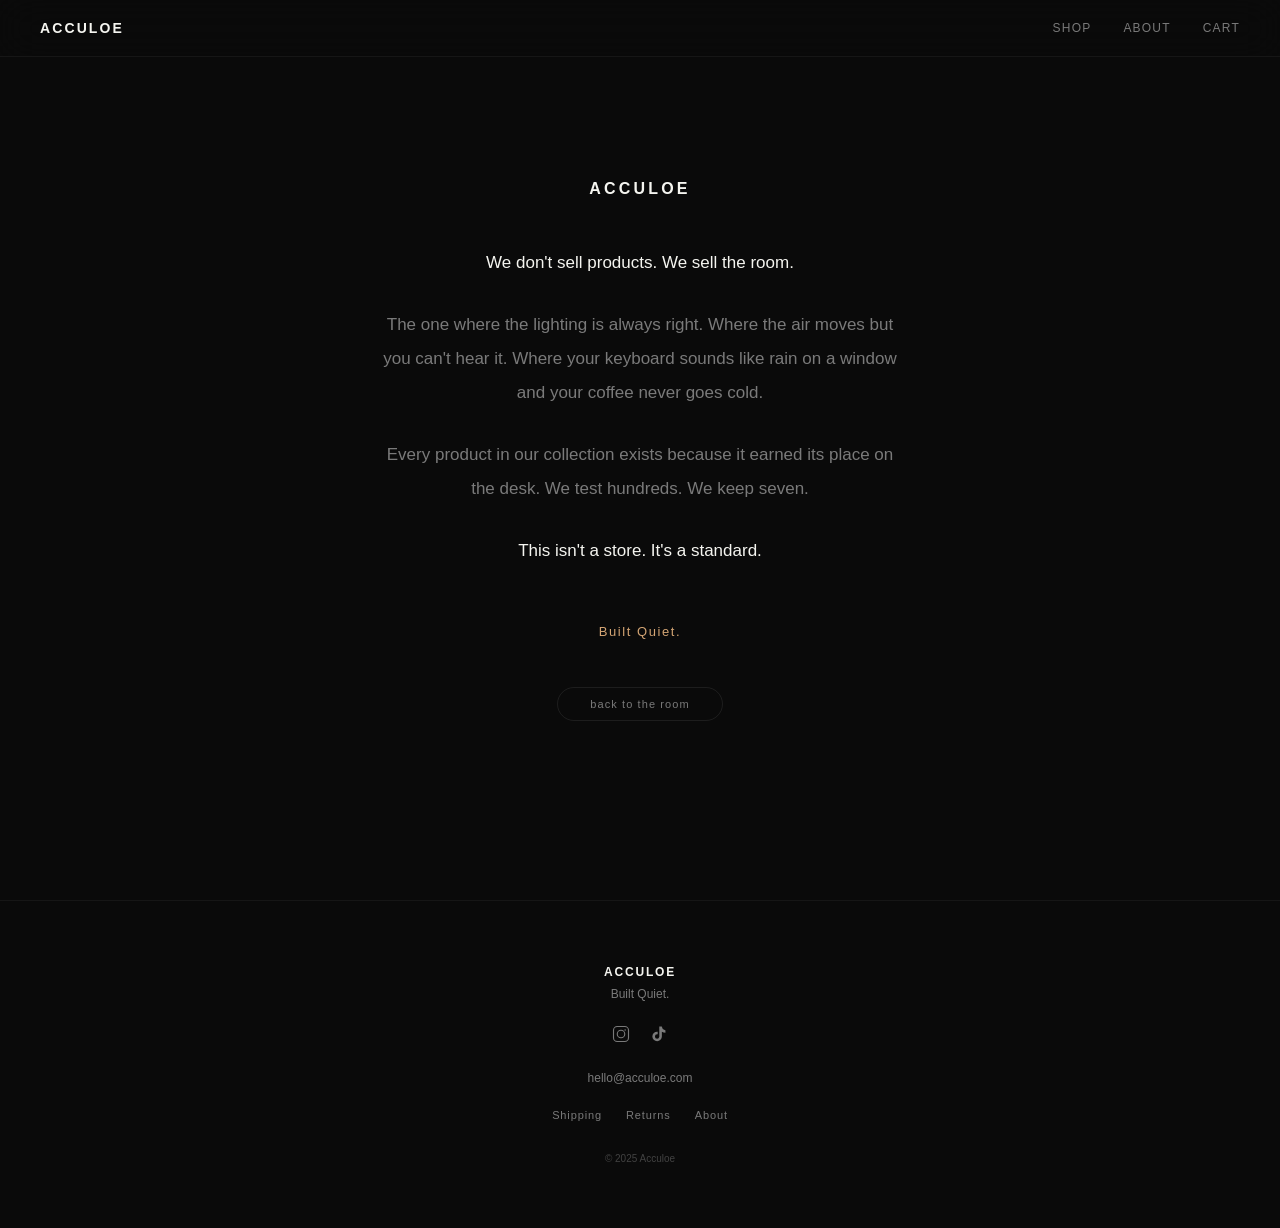
==== about.html @ 8dc31683 "Create about.html" ====
<!DOCTYPE html>
<html lang="en">
<head>
  <meta charset="UTF-8">
  <meta name="viewport" content="width=device-width, initial-scale=1.0">
  <title>About — Acculoe</title>
  <meta name="description" content="We don't sell products. We sell the room.">
  <link rel="stylesheet" href="css/style.css">
  <style>
    .about {
      min-height: 100vh;
      display: flex;
      flex-direction: column;
      align-items: center;
      justify-content: center;
      padding: 6rem 2.5rem;
      text-align: center;
      max-width: 600px;
      margin: 0 auto;
    }
    .about-logo {
      font-size: 1rem;
      font-weight: 700;
      letter-spacing: 0.2em;
      margin-bottom: 3rem;
      color: #f5f5f0;
    }
    .about-body p {
      font-size: 1.0625rem;
      line-height: 2;
      color: #7a7a7a;
      margin-bottom: 1.75rem;
    }
    .about-body p:last-child {
      margin-bottom: 0;
    }
    .about-body .about-highlight {
      color: #f5f5f0;
    }
    .about-tagline {
      margin-top: 3.5rem;
      font-size: 0.8125rem;
      font-weight: 500;
      letter-spacing: 0.12em;
      color: #d4a574;
    }
    .about-back {
      margin-top: 3rem;
      font-size: 0.6875rem;
      letter-spacing: 0.1em;
      color: #7a7a7a;
      border: 1px solid rgba(255, 255, 255, 0.08);
      padding: 0.625rem 2rem;
      border-radius: 100px;
      display: inline-block;
      transition: border-color 0.5s ease, color 0.5s ease;
    }
    .about-back:hover {
      border-color: rgba(212, 165, 116, 0.4);
      color: #d4a574;
    }
  </style>
</head>
<body>

  <!-- ===== NAVIGATION ===== -->
  <nav class="nav">
    <a href="/" class="nav-logo">ACCULOE</a>
    <div class="nav-links">
      <a href="/#collection">Shop</a>
      <a href="about.html">About</a>
      <a href="/" id="cart-toggle">Cart</a>
    </div>
  </nav>

  <!-- ===== ABOUT ===== -->
  <section class="about">
    <div class="about-logo">ACCULOE</div>
    <div class="about-body">
      <p class="about-highlight">We don't sell products. We sell the room.</p>
      <p>The one where the lighting is always right. Where the air moves but you can't hear it. Where your keyboard sounds like rain on a window and your coffee never goes cold.</p>
      <p>Every product in our collection exists because it earned its place on the desk. We test hundreds. We keep seven.</p>
      <p class="about-highlight">This isn't a store. It's a standard.</p>
    </div>
    <div class="about-tagline">Built Quiet.</div>
    <a href="/" class="about-back">back to the room</a>
  </section>

  <!-- ===== FOOTER ===== -->
  <footer class="footer">
    <div class="footer-logo">ACCULOE</div>
    <div class="footer-tagline">Built Quiet.</div>
    <div class="footer-social">
      <a href="https://instagram.com/acculoe" target="_blank" rel="noopener" aria-label="Instagram">
        <svg viewBox="0 0 24 24" fill="none" stroke="currentColor" stroke-width="1.5" stroke-linecap="round" stroke-linejoin="round">
          <rect x="2" y="2" width="20" height="20" rx="5"/>
          <circle cx="12" cy="12" r="5"/>
          <circle cx="17.5" cy="6.5" r="1" fill="currentColor" stroke="none"/>
        </svg>
      </a>
      <a href="https://tiktok.com/@acculoe" target="_blank" rel="noopener" aria-label="TikTok">
        <svg viewBox="0 0 24 24" fill="currentColor">
          <path d="M19.59 6.69a4.83 4.83 0 01-3.77-4.25V2h-3.45v13.67a2.89 2.89 0 01-2.88 2.5 2.89 2.89 0 01-2.89-2.89 2.89 2.89 0 012.89-2.89c.28 0 .54.04.79.1v-3.5a6.37 6.37 0 00-.79-.05A6.34 6.34 0 003.15 15.2a6.34 6.34 0 006.34 6.34 6.34 6.34 0 006.34-6.34V8.87a8.16 8.16 0 004.76 1.52v-3.4a4.85 4.85 0 01-1-.3z"/>
        </svg>
      </a>
    </div>
    <div class="footer-email">hello@acculoe.com</div>
    <div class="footer-links">
      <a href="#">Shipping</a>
      <a href="#">Returns</a>
      <a href="about.html">About</a>
    </div>
    <div class="footer-copy">&copy; 2025 Acculoe</div>
  </footer>

</body>
</html>
---- css/style.css ----
/* ========================================
   ACCULOE — Built Quiet.
   Design System + Complete Styles
   ======================================== */

/* --- FONTS --- */
@import url('https://api.fontshare.com/v2/css?f[]=satoshi@400,500,700&display=swap');

/* --- RESET --- */
*, *::before, *::after {
  margin: 0;
  padding: 0;
  box-sizing: border-box;
}

html {
  scroll-behavior: smooth;
  font-size: 16px;
}

body {
  font-family: 'Satoshi', 'Inter', -apple-system, sans-serif;
  background: #0a0a0a;
  color: #f5f5f0;
  overflow-x: hidden;
  -webkit-font-smoothing: antialiased;
}

a {
  color: inherit;
  text-decoration: none;
}

button {
  font-family: inherit;
  cursor: pointer;
  border: none;
  background: none;
}

img {
  max-width: 100%;
  display: block;
}

/* --- NAVIGATION --- */
.nav {
  position: fixed;
  top: 0;
  left: 0;
  right: 0;
  z-index: 1000;
  padding: 1.25rem 2.5rem;
  display: flex;
  justify-content: space-between;
  align-items: center;
  background: rgba(10, 10, 10, 0.6);
  backdrop-filter: blur(20px);
  -webkit-backdrop-filter: blur(20px);
  border-bottom: 1px solid rgba(255, 255, 255, 0.05);
  transition: transform 0.5s ease;
}

.nav.hidden {
  transform: translateY(-100%);
}

.nav-logo {
  font-size: 0.875rem;
  font-weight: 700;
  letter-spacing: 0.15em;
  color: #f5f5f0;
}

.nav-links {
  display: flex;
  gap: 2rem;
  align-items: center;
}

.nav-links a {
  font-size: 0.75rem;
  font-weight: 500;
  letter-spacing: 0.1em;
  text-transform: uppercase;
  color: #7a7a7a;
  transition: color 0.5s ease;
}

.nav-links a:hover {
  color: #f5f5f0;
}

.nav-cart-count {
  color: #8ecae6;
}

/* --- HERO / ROOM --- */
.hero {
  position: relative;
  width: 100%;
  height: 100vh;
  display: flex;
  align-items: center;
  justify-content: center;
  overflow: hidden;
  background: #0a0a0a;
}

.hero-bg {
  position: absolute;
  inset: 0;
  background-image: url('../img/room.png');
  background-size: cover;
  background-position: center;
  background-repeat: no-repeat;
  opacity: 0;
  transition: opacity 1.5s ease;
}

.hero-bg.loaded {
  opacity: 1;
}

/* fallback gradient when no room image */
.hero-gradient {
  position: absolute;
  inset: 0;
  background:
    radial-gradient(ellipse at 30% 40%, rgba(212, 165, 116, 0.08) 0%, transparent 60%),
    radial-gradient(ellipse at 70% 50%, rgba(142, 202, 230, 0.05) 0%, transparent 50%),
    #0a0a0a;
}

.hero-text {
  position: relative;
  z-index: 10;
  text-align: center;
  opacity: 0;
  transform: translateY(20px);
  animation: heroFadeIn 1.5s ease 0.5s forwards;
}

.hero-title {
  font-size: 1.5rem;
  font-weight: 700;
  letter-spacing: 0.2em;
  margin-bottom: 0.75rem;
}

.hero-tagline {
  font-size: 0.875rem;
  font-weight: 400;
  letter-spacing: 0.1em;
  color: #7a7a7a;
}

.hero-enter {
  margin-top: 3rem;
  font-size: 0.625rem;
  font-weight: 500;
  letter-spacing: 0.15em;
  text-transform: uppercase;
  color: #7a7a7a;
  opacity: 0;
  animation: heroPulse 3s ease 2s infinite;
}

@keyframes heroFadeIn {
  to {
    opacity: 1;
    transform: translateY(0);
  }
}

@keyframes heroPulse {
  0%, 100% { opacity: 0.3; }
  50% { opacity: 0.7; }
}

/* --- ROOM HOTSPOTS --- */
.hotspot {
  position: absolute;
  width: 40px;
  height: 40px;
  border-radius: 50%;
  cursor: pointer;
  z-index: 20;
  transition: all 0.6s ease;
}

.hotspot::before {
  content: '';
  position: absolute;
  inset: -4px;
  border-radius: 50%;
  border: 1px solid rgba(212, 165, 116, 0.3);
  animation: hotspotPulse 3s ease infinite;
}

.hotspot::after {
  content: '';
  position: absolute;
  inset: 0;
  border-radius: 50%;
  background: rgba(212, 165, 116, 0.15);
  transition: background 0.5s ease;
}

.hotspot:hover::after {
  background: rgba(212, 165, 116, 0.35);
}

.hotspot-label {
  position: absolute;
  bottom: calc(100% + 12px);
  left: 50%;
  transform: translateX(-50%);
  white-space: nowrap;
  font-size: 0.6875rem;
  font-weight: 500;
  letter-spacing: 0.08em;
  color: #f5f5f0;
  background: rgba(10, 10, 10, 0.8);
  padding: 0.375rem 0.75rem;
  border-radius: 6px;
  opacity: 0;
  transition: opacity 0.4s ease;
  pointer-events: none;
}

.hotspot:hover .hotspot-label {
  opacity: 1;
}

@keyframes hotspotPulse {
  0%, 100% { opacity: 0.4; transform: scale(1); }
  50% { opacity: 0.8; transform: scale(1.15); }
}

/* --- SCROLL CUE --- */
.scroll-cue {
  position: absolute;
  bottom: 2rem;
  left: 50%;
  transform: translateX(-50%);
  z-index: 10;
  display: flex;
  flex-direction: column;
  align-items: center;
  gap: 0.5rem;
  opacity: 0;
  animation: heroFadeIn 1s ease 3s forwards;
}

.scroll-cue span {
  font-size: 0.625rem;
  letter-spacing: 0.12em;
  text-transform: uppercase;
  color: #7a7a7a;
}

.scroll-cue-line {
  width: 1px;
  height: 32px;
  background: linear-gradient(to bottom, #7a7a7a, transparent);
  animation: scrollDrift 2s ease infinite;
}

@keyframes scrollDrift {
  0% { opacity: 0.3; transform: scaleY(0.6); }
  50% { opacity: 0.7; transform: scaleY(1); }
  100% { opacity: 0.3; transform: scaleY(0.6); }
}

/* --- COLLECTION SECTION --- */
.collection {
  padding: 6rem 2.5rem;
  max-width: 1200px;
  margin: 0 auto;
}

.collection-heading {
  font-size: 0.75rem;
  font-weight: 500;
  letter-spacing: 0.15em;
  text-transform: uppercase;
  color: #7a7a7a;
  margin-bottom: 3rem;
  text-align: center;
}

/* --- PRODUCT GRID --- */
.product-grid {
  display: grid;
  grid-template-columns: repeat(3, 1fr);
  gap: 2rem;
}

.product-card {
  background: rgba(255, 255, 255, 0.04);
  backdrop-filter: blur(20px);
  -webkit-backdrop-filter: blur(20px);
  border: 1px solid rgba(255, 255, 255, 0.08);
  border-radius: 16px;
  overflow: hidden;
  cursor: pointer;
  transition: transform 0.5s ease, border-color 0.5s ease, box-shadow 0.5s ease;
  opacity: 0;
  transform: translateY(30px);
}

.product-card.visible {
  opacity: 1;
  transform: translateY(0);
  transition: opacity 0.8s ease, transform 0.8s ease, border-color 0.5s ease, box-shadow 0.5s ease;
}

.product-card:hover {
  transform: translateY(-4px);
  border-color: rgba(212, 165, 116, 0.2);
  box-shadow: 0 20px 60px rgba(212, 165, 116, 0.08);
}

.product-card-image {
  width: 100%;
  aspect-ratio: 4 / 3;
  background: rgba(255, 255, 255, 0.02);
  display: flex;
  align-items: center;
  justify-content: center;
  overflow: hidden;
}

.product-card-image img {
  width: 100%;
  height: 100%;
  object-fit: cover;
  transition: transform 0.6s ease;
}

.product-card:hover .product-card-image img {
  transform: scale(1.03);
}

.product-card-image .placeholder-icon {
  font-size: 2rem;
  color: #7a7a7a;
  opacity: 0.3;
}

.product-card-body {
  padding: 1.5rem;
}

.product-card-name {
  font-size: 0.9375rem;
  font-weight: 500;
  margin-bottom: 0.375rem;
}

.product-card-tagline {
  font-size: 0.8125rem;
  color: #7a7a7a;
  margin-bottom: 1rem;
}

.product-card-price {
  font-size: 1rem;
  font-weight: 500;
  color: #d4a574;
}

/* --- BRAND STATEMENT --- */
.brand-statement {
  padding: 8rem 2.5rem;
  text-align: center;
  max-width: 640px;
  margin: 0 auto;
}

.brand-statement p {
  font-size: 1.125rem;
  line-height: 1.8;
  color: #7a7a7a;
  font-weight: 400;
}

/* --- FOOTER --- */
.footer {
  padding: 4rem 2.5rem;
  text-align: center;
  border-top: 1px solid rgba(255, 255, 255, 0.05);
}

.footer-logo {
  font-size: 0.75rem;
  font-weight: 700;
  letter-spacing: 0.15em;
  margin-bottom: 0.5rem;
}

.footer-tagline {
  font-size: 0.75rem;
  color: #7a7a7a;
  margin-bottom: 1.5rem;
}

.footer-social {
  display: flex;
  justify-content: center;
  gap: 1.25rem;
  margin-bottom: 1.5rem;
}

.footer-social a {
  color: #7a7a7a;
  transition: color 0.5s ease;
}

.footer-social a:hover {
  color: #f5f5f0;
}

.footer-social svg {
  width: 18px;
  height: 18px;
}

.footer-email {
  font-size: 0.75rem;
  color: #7a7a7a;
  margin-bottom: 1.5rem;
}

.footer-links {
  display: flex;
  justify-content: center;
  gap: 1.5rem;
  margin-bottom: 2rem;
}

.footer-links a {
  font-size: 0.6875rem;
  letter-spacing: 0.08em;
  color: #7a7a7a;
  transition: color 0.5s ease;
}

.footer-links a:hover {
  color: #f5f5f0;
}

.footer-copy {
  font-size: 0.625rem;
  color: rgba(122, 122, 122, 0.5);
}

/* --- PRODUCT DETAIL PANEL --- */
.panel-overlay {
  position: fixed;
  inset: 0;
  background: rgba(0, 0, 0, 0.6);
  z-index: 2000;
  opacity: 0;
  pointer-events: none;
  transition: opacity 0.5s ease;
}

.panel-overlay.active {
  opacity: 1;
  pointer-events: auto;
}

.product-panel {
  position: fixed;
  top: 0;
  right: 0;
  width: 420px;
  height: 100vh;
  z-index: 2001;
  background: rgba(18, 18, 18, 0.95);
  backdrop-filter: blur(30px);
  -webkit-backdrop-filter: blur(30px);
  border-left: 1px solid rgba(255, 255, 255, 0.08);
  transform: translateX(100%);
  transition: transform 0.5s cubic-bezier(0.16, 1, 0.3, 1);
  overflow-y: auto;
  display: flex;
  flex-direction: column;
}

.product-panel.active {
  transform: translateX(0);
}

.panel-close {
  position: absolute;
  top: 1.25rem;
  right: 1.25rem;
  width: 36px;
  height: 36px;
  display: flex;
  align-items: center;
  justify-content: center;
  color: #7a7a7a;
  font-size: 1.25rem;
  z-index: 10;
  transition: color 0.3s ease;
}

.panel-close:hover {
  color: #f5f5f0;
}

.panel-image {
  width: 100%;
  aspect-ratio: 1;
  background: rgba(255, 255, 255, 0.02);
  display: flex;
  align-items: center;
  justify-content: center;
}

.panel-image img {
  width: 100%;
  height: 100%;
  object-fit: cover;
}

.panel-content {
  padding: 2rem;
  flex: 1;
  display: flex;
  flex-direction: column;
}

.panel-name {
  font-size: 1.25rem;
  font-weight: 700;
  letter-spacing: 0.02em;
  margin-bottom: 0.5rem;
}

.panel-tagline {
  font-size: 0.875rem;
  color: #7a7a7a;
  margin-bottom: 1.25rem;
}

.panel-description {
  font-size: 0.875rem;
  line-height: 1.7;
  color: #7a7a7a;
  margin-bottom: 2rem;
}

.panel-price {
  font-size: 1.5rem;
  font-weight: 700;
  color: #d4a574;
  margin-bottom: 2rem;
}

.btn-add {
  width: 100%;
  padding: 1rem;
  background: #8ecae6;
  color: #0a0a0a;
  font-size: 0.8125rem;
  font-weight: 600;
  letter-spacing: 0.08em;
  text-transform: uppercase;
  border-radius: 10px;
  transition: background 0.4s ease, transform 0.3s ease;
  margin-top: auto;
}

.btn-add:hover {
  background: #a8d8ea;
  transform: scale(1.01);
}

.btn-add.added {
  background: #10b981;
}

/* --- CART PANEL --- */
.cart-panel {
  position: fixed;
  top: 0;
  right: 0;
  width: 420px;
  height: 100vh;
  z-index: 2001;
  background: rgba(18, 18, 18, 0.95);
  backdrop-filter: blur(30px);
  -webkit-backdrop-filter: blur(30px);
  border-left: 1px solid rgba(255, 255, 255, 0.08);
  transform: translateX(100%);
  transition: transform 0.5s cubic-bezier(0.16, 1, 0.3, 1);
  overflow-y: auto;
  display: flex;
  flex-direction: column;
  padding: 2rem;
}

.cart-panel.active {
  transform: translateX(0);
}

.cart-header {
  display: flex;
  justify-content: space-between;
  align-items: center;
  margin-bottom: 2rem;
}

.cart-title {
  font-size: 0.75rem;
  font-weight: 500;
  letter-spacing: 0.12em;
  text-transform: uppercase;
  color: #7a7a7a;
}

.cart-items {
  flex: 1;
  display: flex;
  flex-direction: column;
  gap: 1.5rem;
}

.cart-item {
  display: flex;
  gap: 1rem;
  padding-bottom: 1.5rem;
  border-bottom: 1px solid rgba(255, 255, 255, 0.05);
}

.cart-item-image {
  width: 64px;
  height: 64px;
  border-radius: 8px;
  background: rgba(255, 255, 255, 0.04);
  overflow: hidden;
  flex-shrink: 0;
}

.cart-item-image img {
  width: 100%;
  height: 100%;
  object-fit: cover;
}

.cart-item-info {
  flex: 1;
}

.cart-item-name {
  font-size: 0.875rem;
  font-weight: 500;
  margin-bottom: 0.25rem;
}

.cart-item-price {
  font-size: 0.8125rem;
  color: #d4a574;
  margin-bottom: 0.5rem;
}

.cart-item-qty {
  display: flex;
  align-items: center;
  gap: 0.75rem;
}

.cart-item-qty button {
  width: 28px;
  height: 28px;
  border-radius: 6px;
  background: rgba(255, 255, 255, 0.06);
  color: #f5f5f0;
  font-size: 0.875rem;
  display: flex;
  align-items: center;
  justify-content: center;
  transition: background 0.3s ease;
}

.cart-item-qty button:hover {
  background: rgba(255, 255, 255, 0.12);
}

.cart-item-qty span {
  font-size: 0.875rem;
  min-width: 20px;
  text-align: center;
}

.cart-item-remove {
  font-size: 0.6875rem;
  color: #7a7a7a;
  letter-spacing: 0.06em;
  margin-top: 0.375rem;
  display: inline-block;
  transition: color 0.3s ease;
}

.cart-item-remove:hover {
  color: #ef4444;
}

.cart-empty {
  flex: 1;
  display: flex;
  align-items: center;
  justify-content: center;
  color: #7a7a7a;
  font-size: 0.875rem;
}

.cart-footer {
  padding-top: 2rem;
  border-top: 1px solid rgba(255, 255, 255, 0.05);
  margin-top: auto;
}

.cart-subtotal {
  display: flex;
  justify-content: space-between;
  margin-bottom: 1.5rem;
}

.cart-subtotal-label {
  font-size: 0.75rem;
  font-weight: 500;
  letter-spacing: 0.1em;
  text-transform: uppercase;
  color: #7a7a7a;
}

.cart-subtotal-value {
  font-size: 1.125rem;
  font-weight: 700;
  color: #d4a574;
}

.btn-checkout {
  width: 100%;
  padding: 1rem;
  background: #8ecae6;
  color: #0a0a0a;
  font-size: 0.8125rem;
  font-weight: 600;
  letter-spacing: 0.08em;
  text-transform: uppercase;
  border-radius: 10px;
  transition: background 0.4s ease;
  margin-bottom: 0.75rem;
}

.btn-checkout:hover {
  background: #a8d8ea;
}

.cart-continue {
  display: block;
  text-align: center;
  font-size: 0.75rem;
  color: #7a7a7a;
  letter-spacing: 0.06em;
  transition: color 0.3s ease;
}

.cart-continue:hover {
  color: #f5f5f0;
}

/* --- MUTE TOGGLE --- */
.mute-toggle {
  position: fixed;
  bottom: 1.5rem;
  left: 1.5rem;
  z-index: 900;
  width: 40px;
  height: 40px;
  display: flex;
  align-items: center;
  justify-content: center;
  gap: 3px;
  cursor: pointer;
  opacity: 0;
  animation: heroFadeIn 1s ease 4s forwards;
}

.mute-bar {
  width: 2px;
  height: 12px;
  background: #7a7a7a;
  border-radius: 1px;
  transition: opacity 0.3s ease;
}

.mute-toggle.playing .mute-bar:nth-child(1) {
  animation: muteWave 1.2s ease infinite 0s;
}
.mute-toggle.playing .mute-bar:nth-child(2) {
  animation: muteWave 1.2s ease infinite 0.2s;
}
.mute-toggle.playing .mute-bar:nth-child(3) {
  animation: muteWave 1.2s ease infinite 0.4s;
}

.mute-toggle.muted .mute-bar {
  opacity: 0.3;
  height: 6px;
}

@keyframes muteWave {
  0%, 100% { height: 6px; opacity: 0.4; }
  50% { height: 16px; opacity: 0.8; }
}

/* --- RESPONSIVE --- */
@media (max-width: 1024px) {
  .product-grid {
    grid-template-columns: repeat(2, 1fr);
  }

  .product-panel,
  .cart-panel {
    width: 360px;
  }
}

@media (max-width: 768px) {
  .nav {
    padding: 1rem 1.25rem;
  }

  .nav-links {
    gap: 1.25rem;
  }

  .hero {
    min-height: 70vh;
  }

  .hero-bg {
    background-image: url('../img/room-mobile.png');
  }

  .hotspot {
    display: none;
  }

  .collection {
    padding: 4rem 1.25rem;
  }

  .product-grid {
    grid-template-columns: 1fr;
    gap: 1.5rem;
  }

  .product-panel,
  .cart-panel {
    width: 100%;
  }

  .brand-statement {
    padding: 5rem 1.25rem;
  }

  .brand-statement p {
    font-size: 1rem;
  }

  .footer {
    padding: 3rem 1.25rem;
  }
}
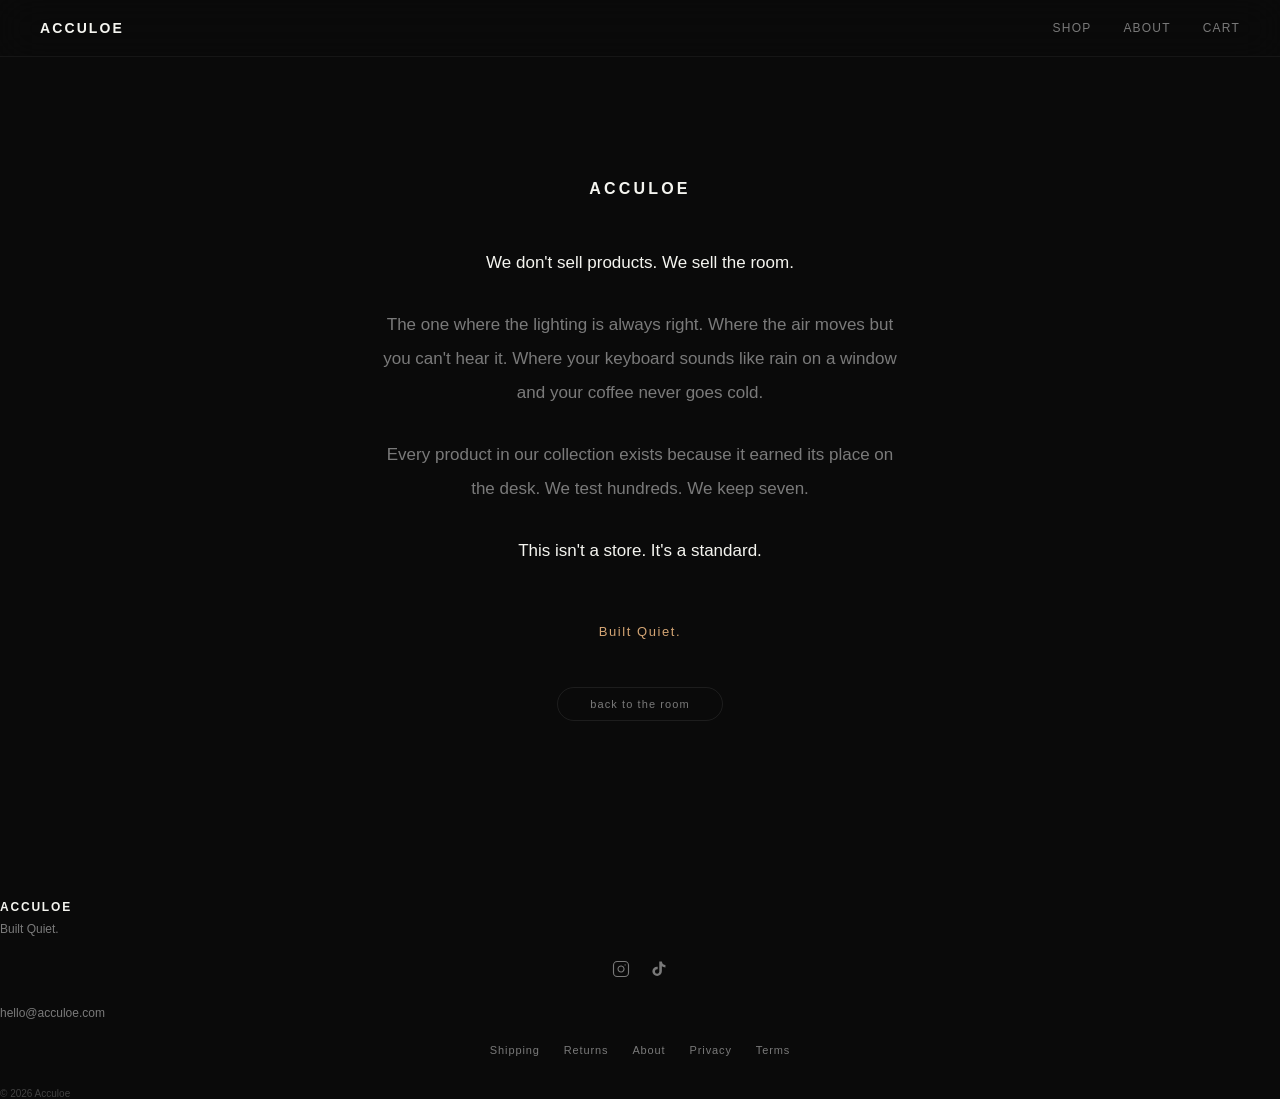
==== commit 4836e6b7: "Add shipping, returns, privacy, terms pages. Update footer. Fix copyright year. Add shipping line to" ====
--- a/about.html
+++ b/about.html
@@ -87,31 +87,29 @@
   </section>
 
   <!-- ===== FOOTER ===== -->
-  <footer class="footer">
+  <footer class="site-footer">
+  <div class="footer-content">
     <div class="footer-logo">ACCULOE</div>
     <div class="footer-tagline">Built Quiet.</div>
     <div class="footer-social">
       <a href="https://instagram.com/acculoe" target="_blank" rel="noopener" aria-label="Instagram">
-        <svg viewBox="0 0 24 24" fill="none" stroke="currentColor" stroke-width="1.5" stroke-linecap="round" stroke-linejoin="round">
-          <rect x="2" y="2" width="20" height="20" rx="5"/>
-          <circle cx="12" cy="12" r="5"/>
-          <circle cx="17.5" cy="6.5" r="1" fill="currentColor" stroke="none"/>
-        </svg>
+        <svg width="20" height="20" viewBox="0 0 24 24" fill="none" stroke="currentColor" stroke-width="1.5" stroke-linecap="round" stroke-linejoin="round"><rect x="2" y="2" width="20" height="20" rx="5" ry="5"/><path d="M16 11.37A4 4 0 1 1 12.63 8 4 4 0 0 1 16 11.37z"/><line x1="17.5" y1="6.5" x2="17.51" y2="6.5"/></svg>
       </a>
       <a href="https://tiktok.com/@acculoe" target="_blank" rel="noopener" aria-label="TikTok">
-        <svg viewBox="0 0 24 24" fill="currentColor">
-          <path d="M19.59 6.69a4.83 4.83 0 01-3.77-4.25V2h-3.45v13.67a2.89 2.89 0 01-2.88 2.5 2.89 2.89 0 01-2.89-2.89 2.89 2.89 0 012.89-2.89c.28 0 .54.04.79.1v-3.5a6.37 6.37 0 00-.79-.05A6.34 6.34 0 003.15 15.2a6.34 6.34 0 006.34 6.34 6.34 6.34 0 006.34-6.34V8.87a8.16 8.16 0 004.76 1.52v-3.4a4.85 4.85 0 01-1-.3z"/>
-        </svg>
+        <svg width="20" height="20" viewBox="0 0 24 24" fill="currentColor"><path d="M19.59 6.69a4.83 4.83 0 0 1-3.77-4.25V2h-3.45v13.67a2.89 2.89 0 0 1-2.88 2.5 2.89 2.89 0 0 1-2.89-2.89 2.89 2.89 0 0 1 2.89-2.89c.28 0 .54.04.79.1v-3.52a6.37 6.37 0 0 0-.79-.05A6.34 6.34 0 0 0 3.15 15a6.34 6.34 0 0 0 6.34 6.34 6.34 6.34 0 0 0 6.34-6.34V8.44a8.16 8.16 0 0 0 4.76 1.52v-3.4a4.85 4.85 0 0 1-1-.13z"/></svg>
       </a>
     </div>
     <div class="footer-email">hello@acculoe.com</div>
     <div class="footer-links">
-      <a href="#">Shipping</a>
-      <a href="#">Returns</a>
-      <a href="about.html">About</a>
+      <a href="/shipping.html">Shipping</a>
+      <a href="/returns.html">Returns</a>
+      <a href="/about.html">About</a>
+      <a href="/privacy.html">Privacy</a>
+      <a href="/terms.html">Terms</a>
     </div>
-    <div class="footer-copy">&copy; 2025 Acculoe</div>
-  </footer>
+    <div class="footer-copy">&copy; 2026 Acculoe</div>
+  </div>
+</footer>
 
 </body>
 </html>
--- a/css/style.css
+++ b/css/style.css
@@ -100,9 +100,6 @@
   position: relative;
   width: 100%;
   height: 100vh;
-  display: flex;
-  align-items: center;
-  justify-content: center;
   overflow: hidden;
   background: #0a0a0a;
 }
@@ -122,7 +119,6 @@
   opacity: 1;
 }
 
-/* fallback gradient when no room image */
 .hero-gradient {
   position: absolute;
   inset: 0;
@@ -133,87 +129,87 @@
 }
 
 .hero-text {
-  position: relative;
+  position: absolute;
   z-index: 10;
+  left: 50%;
+  top: 15%;
+  transform: translate(-50%, -50%);
   text-align: center;
   opacity: 0;
-  transform: translateY(20px);
-  animation: heroFadeIn 1.5s ease 0.5s forwards;
+  animation: heroTextFade 1.5s ease 0.5s forwards;
 }
 
 .hero-title {
-  font-size: 1.5rem;
+  font-size: 2.75rem;
   font-weight: 700;
   letter-spacing: 0.2em;
   margin-bottom: 0.75rem;
+  text-shadow: 0 2px 30px rgba(0, 0, 0, 0.9), 0 0 60px rgba(0, 0, 0, 0.6);
 }
 
 .hero-tagline {
-  font-size: 0.875rem;
+  font-size: 1.125rem;
   font-weight: 400;
-  letter-spacing: 0.1em;
-  color: #7a7a7a;
-}
-
-.hero-enter {
-  margin-top: 3rem;
-  font-size: 0.625rem;
-  font-weight: 500;
-  letter-spacing: 0.15em;
-  text-transform: uppercase;
-  color: #7a7a7a;
-  opacity: 0;
-  animation: heroPulse 3s ease 2s infinite;
-}
-
-@keyframes heroFadeIn {
-  to {
-    opacity: 1;
-    transform: translateY(0);
-  }
-}
-
-@keyframes heroPulse {
-  0%, 100% { opacity: 0.3; }
-  50% { opacity: 0.7; }
+  letter-spacing: 0.12em;
+  color: #c0c0c0;
+  text-shadow: 0 2px 20px rgba(0, 0, 0, 0.9);
+}
+
+@keyframes heroTextFade {
+  from { opacity: 0; }
+  to { opacity: 1; }
 }
 
 /* --- ROOM HOTSPOTS --- */
 .hotspot {
   position: absolute;
-  width: 40px;
-  height: 40px;
+  width: 44px;
+  height: 44px;
   border-radius: 50%;
   cursor: pointer;
   z-index: 20;
-  transition: all 0.6s ease;
+  transform: translate(-50%, -50%);
+  transition: transform 0.5s ease, opacity 0.8s ease;
+  opacity: 0;
+  pointer-events: none;
+}
+
+.hotspot.visible {
+  opacity: 1;
+  pointer-events: auto;
 }
 
 .hotspot::before {
-  content: '';
-  position: absolute;
-  inset: -4px;
-  border-radius: 50%;
-  border: 1px solid rgba(212, 165, 116, 0.3);
-  animation: hotspotPulse 3s ease infinite;
-}
-
-.hotspot::after {
   content: '';
   position: absolute;
   inset: 0;
   border-radius: 50%;
+  border: 2px solid rgba(212, 165, 116, 0.7);
   background: rgba(212, 165, 116, 0.15);
-  transition: background 0.5s ease;
-}
-
-.hotspot:hover::after {
+  animation: hotspotPulse 2.5s ease-in-out infinite;
+}
+
+.hotspot::after {
+  content: '';
+  position: absolute;
+  inset: -8px;
+  border-radius: 50%;
+  border: 1px solid rgba(212, 165, 116, 0.3);
+  animation: hotspotPulse 2.5s ease-in-out infinite 0.4s;
+}
+
+.hotspot:hover {
+  transform: translate(-50%, -50%) scale(1.2);
+}
+
+.hotspot:hover::before {
   background: rgba(212, 165, 116, 0.35);
+  border-color: rgba(212, 165, 116, 0.9);
 }
 
 .hotspot-label {
   position: absolute;
-  bottom: calc(100% + 12px);
+  bottom: calc(100% + 14px);
   left: 50%;
   transform: translateX(-50%);
   white-space: nowrap;
@@ -221,9 +217,12 @@
   font-weight: 500;
   letter-spacing: 0.08em;
   color: #f5f5f0;
-  background: rgba(10, 10, 10, 0.8);
-  padding: 0.375rem 0.75rem;
-  border-radius: 6px;
+  background: rgba(10, 10, 10, 0.85);
+  backdrop-filter: blur(10px);
+  -webkit-backdrop-filter: blur(10px);
+  border: 1px solid rgba(212, 165, 116, 0.25);
+  padding: 0.4rem 0.875rem;
+  border-radius: 8px;
   opacity: 0;
   transition: opacity 0.4s ease;
   pointer-events: none;
@@ -234,23 +233,23 @@
 }
 
 @keyframes hotspotPulse {
-  0%, 100% { opacity: 0.4; transform: scale(1); }
-  50% { opacity: 0.8; transform: scale(1.15); }
+  0%, 100% { opacity: 1; transform: scale(1); }
+  50% { opacity: 0.5; transform: scale(1.25); }
 }
 
 /* --- SCROLL CUE --- */
 .scroll-cue {
   position: absolute;
   bottom: 2rem;
-  left: 50%;
-  transform: translateX(-50%);
+  left: 0;
+  right: 0;
   z-index: 10;
   display: flex;
   flex-direction: column;
   align-items: center;
   gap: 0.5rem;
   opacity: 0;
-  animation: heroFadeIn 1s ease 3s forwards;
+  animation: scrollCueFade 1s ease 3s forwards;
 }
 
 .scroll-cue span {
@@ -265,6 +264,11 @@
   height: 32px;
   background: linear-gradient(to bottom, #7a7a7a, transparent);
   animation: scrollDrift 2s ease infinite;
+}
+
+@keyframes scrollCueFade {
+  from { opacity: 0; }
+  to { opacity: 1; }
 }
 
 @keyframes scrollDrift {
@@ -478,14 +482,16 @@
   right: 0;
   width: 420px;
   height: 100vh;
+  height: 100dvh;
   z-index: 2001;
-  background: rgba(18, 18, 18, 0.95);
-  backdrop-filter: blur(30px);
-  -webkit-backdrop-filter: blur(30px);
-  border-left: 1px solid rgba(255, 255, 255, 0.08);
+  background: rgba(20, 20, 20, 0.08);
+  backdrop-filter: blur(50px) saturate(1.2);
+  -webkit-backdrop-filter: blur(50px) saturate(1.2);
+  border-left: 1px solid rgba(255, 255, 255, 0.1);
   transform: translateX(100%);
   transition: transform 0.5s cubic-bezier(0.16, 1, 0.3, 1);
   overflow-y: auto;
+  -webkit-overflow-scrolling: touch;
   display: flex;
   flex-direction: column;
 }
@@ -498,19 +504,22 @@
   position: absolute;
   top: 1.25rem;
   right: 1.25rem;
-  width: 36px;
-  height: 36px;
+  width: 40px;
+  height: 40px;
   display: flex;
   align-items: center;
   justify-content: center;
-  color: #7a7a7a;
-  font-size: 1.25rem;
+  color: #f5f5f0;
+  font-size: 1.375rem;
   z-index: 10;
-  transition: color 0.3s ease;
+  background: rgba(0, 0, 0, 0.4);
+  border-radius: 50%;
+  border: 1px solid rgba(255, 255, 255, 0.1);
+  transition: background 0.3s ease;
 }
 
 .panel-close:hover {
-  color: #f5f5f0;
+  background: rgba(0, 0, 0, 0.6);
 }
 
 .panel-image {
@@ -520,6 +529,7 @@
   display: flex;
   align-items: center;
   justify-content: center;
+  flex-shrink: 0;
 }
 
 .panel-image img {
@@ -592,14 +602,16 @@
   right: 0;
   width: 420px;
   height: 100vh;
+  height: 100dvh;
   z-index: 2001;
-  background: rgba(18, 18, 18, 0.95);
-  backdrop-filter: blur(30px);
-  -webkit-backdrop-filter: blur(30px);
-  border-left: 1px solid rgba(255, 255, 255, 0.08);
+  background: rgba(20, 20, 20, 0.08);
+  backdrop-filter: blur(50px) saturate(1.2);
+  -webkit-backdrop-filter: blur(50px) saturate(1.2);
+  border-left: 1px solid rgba(255, 255, 255, 0.1);
   transform: translateX(100%);
   transition: transform 0.5s cubic-bezier(0.16, 1, 0.3, 1);
   overflow-y: auto;
+  -webkit-overflow-scrolling: touch;
   display: flex;
   flex-direction: column;
   padding: 2rem;
@@ -791,7 +803,7 @@
   gap: 3px;
   cursor: pointer;
   opacity: 0;
-  animation: heroFadeIn 1s ease 4s forwards;
+  animation: muteFadeIn 1s ease 4s forwards;
 }
 
 .mute-bar {
@@ -799,7 +811,7 @@
   height: 12px;
   background: #7a7a7a;
   border-radius: 1px;
-  transition: opacity 0.3s ease;
+  transition: opacity 0.3s ease, height 0.3s ease;
 }
 
 .mute-toggle.playing .mute-bar:nth-child(1) {
@@ -817,12 +829,19 @@
   height: 6px;
 }
 
+@keyframes muteFadeIn {
+  from { opacity: 0; }
+  to { opacity: 1; }
+}
+
 @keyframes muteWave {
   0%, 100% { height: 6px; opacity: 0.4; }
   50% { height: 16px; opacity: 0.8; }
 }
 
-/* --- RESPONSIVE --- */
+/* =========================================
+   TABLET (768 - 1024)
+   ========================================= */
 @media (max-width: 1024px) {
   .product-grid {
     grid-template-columns: repeat(2, 1fr);
@@ -834,50 +853,231 @@
   }
 }
 
+/* =========================================
+   MOBILE (<768px)
+   ========================================= */
 @media (max-width: 768px) {
+
+  /* --- NAV --- */
   .nav {
-    padding: 1rem 1.25rem;
+    padding: 0.875rem 1rem;
+  }
+
+  .nav-logo {
+    font-size: 0.75rem;
   }
 
   .nav-links {
-    gap: 1.25rem;
-  }
-
+    gap: 1rem;
+  }
+
+  .nav-links a {
+    font-size: 0.6875rem;
+  }
+
+  /* --- HERO / ROOM --- */
   .hero {
-    min-height: 70vh;
-  }
-
-  .hero-bg {
-    background-image: url('../img/room-mobile.png');
-  }
-
+    height: auto;
+    aspect-ratio: 16 / 10;
+  }
+
+  .hero-text {
+    left: 50%;
+    top: auto !important;
+    bottom: 0;
+    transform: translateX(-50%);
+  }
+
+  .hero-title {
+    font-size: 1.5rem;
+    letter-spacing: 0.15em;
+  }
+
+  .hero-tagline {
+    font-size: 0.875rem;
+  }
+
+  .scroll-cue {
+    display: none;
+  }
+
+  .scroll-cue span {
+    font-size: 0.5625rem;
+  }
+
+  .scroll-cue-line {
+    height: 18px;
+  }
+
+  /* --- HOTSPOTS ON MOBILE --- */
   .hotspot {
+    width: 28px;
+    height: 28px;
+  }
+
+  .hotspot::before {
+    border-width: 1.5px;
+  }
+
+  .hotspot::after {
+    inset: -5px;
+  }
+
+  .hotspot-label {
     display: none;
   }
 
+  /* --- COLLECTION --- */
   .collection {
-    padding: 4rem 1.25rem;
+    padding: 3rem 0.75rem;
+  }
+
+  .collection-heading {
+    margin-bottom: 1.5rem;
+    font-size: 0.6875rem;
   }
 
   .product-grid {
-    grid-template-columns: 1fr;
-    gap: 1.5rem;
-  }
-
+    grid-template-columns: repeat(2, 1fr);
+    gap: 0.625rem;
+  }
+
+  .product-card {
+    border-radius: 12px;
+  }
+
+  .product-card-image {
+    aspect-ratio: 1;
+  }
+
+  .product-card-body {
+    padding: 0.75rem;
+  }
+
+  .product-card-name {
+    font-size: 0.75rem;
+    margin-bottom: 0.125rem;
+  }
+
+  .product-card-tagline {
+    font-size: 0.625rem;
+    margin-bottom: 0.375rem;
+  }
+
+  .product-card-price {
+    font-size: 0.8125rem;
+  }
+
+  /* --- PANELS MOBILE --- */
   .product-panel,
   .cart-panel {
     width: 100%;
-  }
-
+    border-left: none;
+    background: rgba(14, 14, 14, 0.10);
+    backdrop-filter: blur(60px) saturate(1.3);
+    -webkit-backdrop-filter: blur(60px) saturate(1.3);
+  }
+
+  .panel-image {
+    aspect-ratio: 4 / 3;
+  }
+
+  .panel-content {
+    padding: 1.25rem 1rem;
+    padding-bottom: calc(1.25rem + env(safe-area-inset-bottom, 0px));
+  }
+
+  .panel-name {
+    font-size: 1.0625rem;
+  }
+
+  .panel-tagline {
+    font-size: 0.8125rem;
+    margin-bottom: 0.75rem;
+  }
+
+  .panel-description {
+    font-size: 0.8125rem;
+    line-height: 1.6;
+    margin-bottom: 1.25rem;
+  }
+
+  .panel-price {
+    font-size: 1.25rem;
+    margin-bottom: 1.25rem;
+  }
+
+  .btn-add {
+    padding: 0.9375rem;
+    font-size: 0.75rem;
+    border-radius: 8px;
+  }
+
+  /* --- CART PANEL MOBILE --- */
+  .cart-panel {
+    padding: 1.25rem 1rem;
+    padding-bottom: calc(1.25rem + env(safe-area-inset-bottom, 0px));
+  }
+
+  .cart-header {
+    margin-bottom: 1.25rem;
+  }
+
+  .cart-item-image {
+    width: 56px;
+    height: 56px;
+  }
+
+  .cart-item-name {
+    font-size: 0.8125rem;
+  }
+
+  .cart-item-price {
+    font-size: 0.75rem;
+  }
+
+  .btn-checkout {
+    padding: 0.9375rem;
+    font-size: 0.75rem;
+    border-radius: 8px;
+  }
+
+  /* --- BRAND STATEMENT --- */
   .brand-statement {
-    padding: 5rem 1.25rem;
+    padding: 3.5rem 1.25rem;
   }
 
   .brand-statement p {
-    font-size: 1rem;
-  }
-
+    font-size: 0.9375rem;
+    line-height: 1.7;
+  }
+
+  /* --- FOOTER --- */
   .footer {
-    padding: 3rem 1.25rem;
-  }
-}
+    padding: 2.5rem 1rem;
+  }
+
+  .footer-social svg {
+    width: 16px;
+    height: 16px;
+  }
+
+  .footer-links {
+    gap: 1rem;
+  }
+
+  /* --- MUTE --- */
+  .mute-toggle {
+    bottom: 0.75rem;
+    left: 0.75rem;
+    width: 36px;
+    height: 36px;
+  }
+}
+.product-shipping {
+  font-family: 'Satoshi', sans-serif;
+  font-size: 0.8125rem;
+  color: #7a7a7a;
+  letter-spacing: 0.03em;
+  margin-top: 0.5rem;
+}
